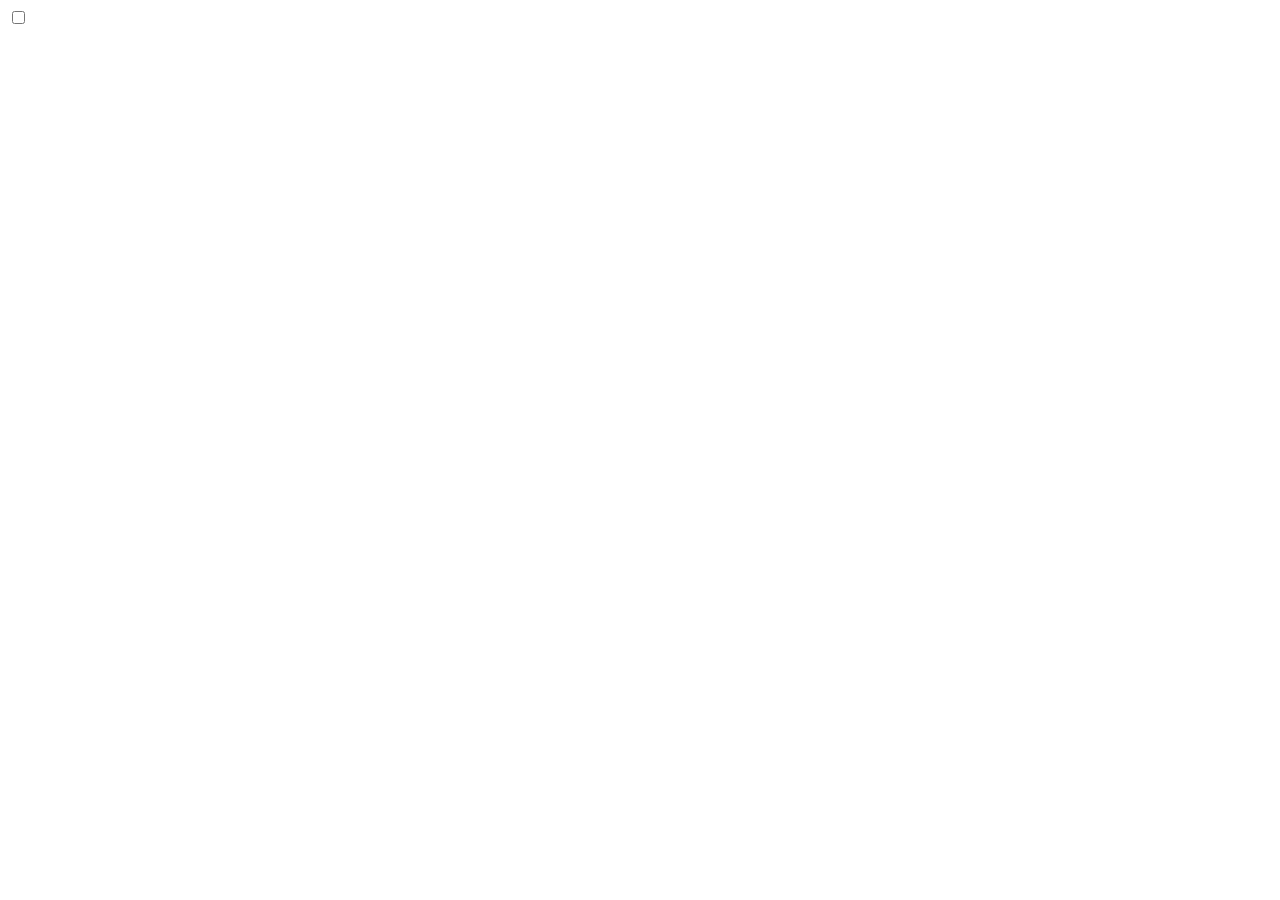
==== Dark-Mode/index.html @ 672096f6 "Create index.html" ====
<!DOCTYPE html>
<html lang="en">
<head>
    <meta charset="UTF-8">
    <meta name="viewport" content="width=device-width, initial-scale=1.0">
    <title>Dark-Mode</title>
    <link rel="stylesheet" href="./style.css">
    <script src="./script.js"></script>
</head>
<body>
    <input type="checkbox" id="switch" class="input">
    <label for="switch" class="label">
        <div class="circle"></div>
</body>
</html>
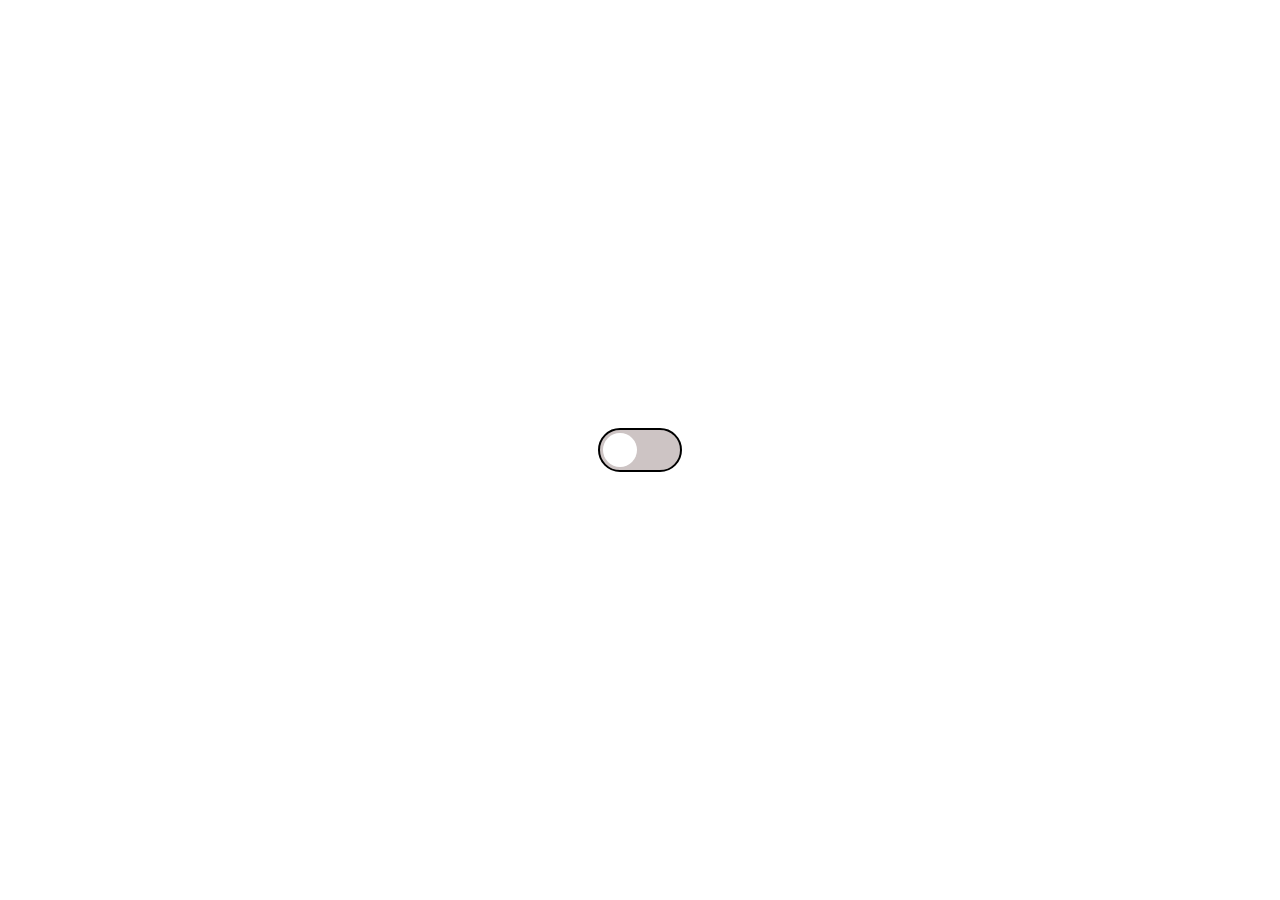
==== commit 7098d6b9: "Update style.css" ====
--- a/Dark-Mode/index.html
+++ b/Dark-Mode/index.html
@@ -8,8 +8,8 @@
     <script src="./script.js"></script>
 </head>
 <body>
-    <input type="checkbox" id="switch" class="input">
-    <label for="switch" class="label">
+    <input type="checkbox" id="dark-mode" class="input">
+    <label for="dark-mode" class="label">
         <div class="circle"></div>
 </body>
 </html>--- a/Dark-Mode/style.css
+++ b/Dark-Mode/style.css
@@ -0,0 +1,61 @@
+body{
+    margin: 0;
+    display: flex;
+    align-items: center;
+    justify-content: center;
+    height: 100vh;
+    transition: .3s;
+}
+
+.input{
+    visibility: hidden;
+}
+
+.label{
+    position: absolute;
+    cursor: pointer;
+    width: 80px;
+    height: 40px;
+    background-color: #cdc4c4;
+    border-radius: 25px;
+    border: 2px solid #000;
+}
+
+.circle{
+    width: 34px;
+    height: 34px;
+    background-color: #fff;
+    border-radius: 50%;
+    position: absolute;
+    top: 3px;
+    left: 3px;
+    animation: close 0.4s linear backwards;
+}
+
+.input:checked + .label{
+    background-color: #ffffff;
+}
+.input:checked + .label .circle{
+    background-color: #000;
+    animation: open 0.4s linear forwards;
+}
+
+
+@keyframes open{
+    0%{
+        left: 3px;
+    }
+    100%{
+        left: 43px;
+    }
+}
+
+
+@keyframes close{
+    0%{
+        left: 43px;
+    }
+    100%{
+        left: 3px;
+    }
+}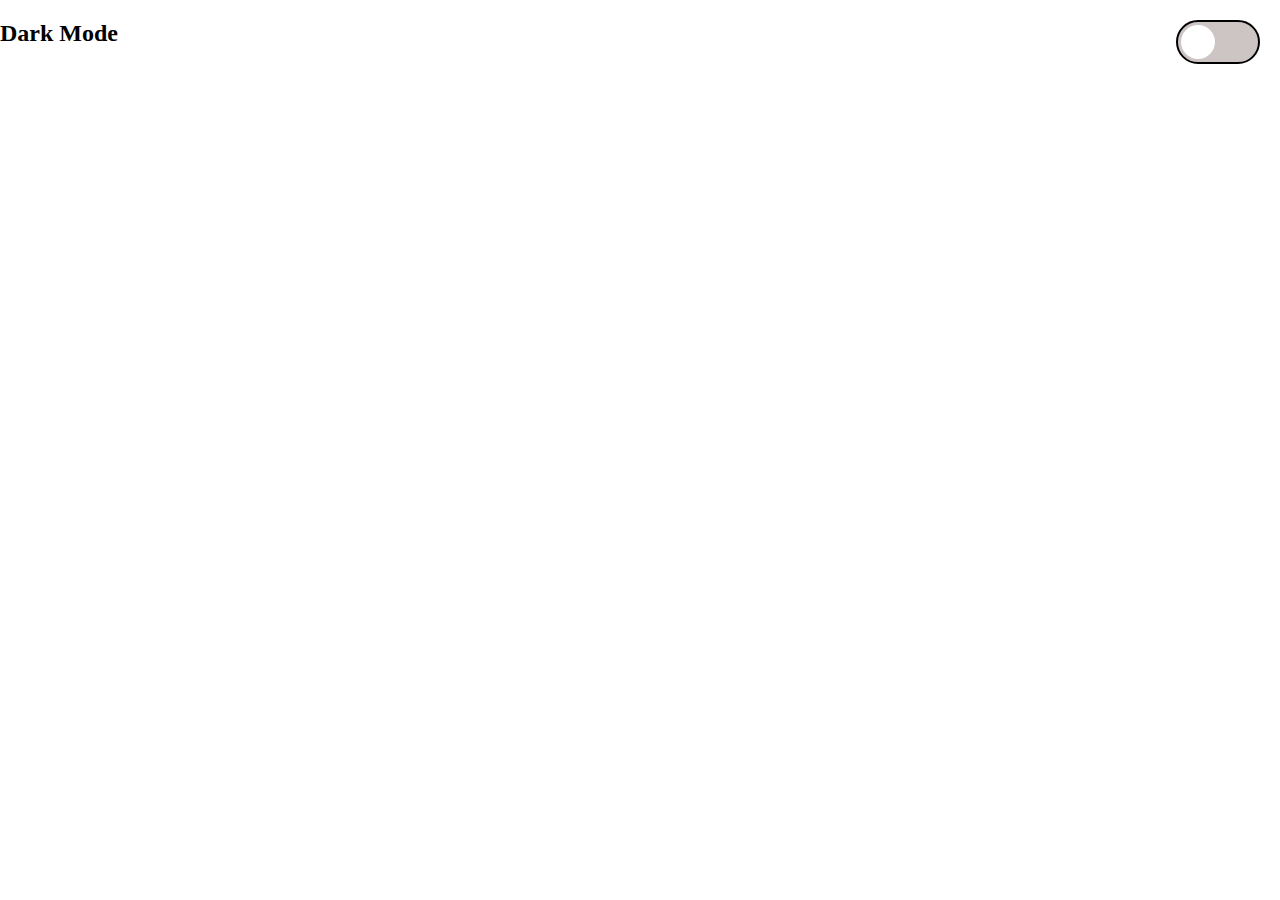
==== commit c9dba18d: "Create script.css" ====
--- a/Dark-Mode/index.html
+++ b/Dark-Mode/index.html
@@ -1,15 +1,19 @@
 <!DOCTYPE html>
 <html lang="en">
-<head>
-    <meta charset="UTF-8">
-    <meta name="viewport" content="width=device-width, initial-scale=1.0">
+  <head>
+    <meta charset="UTF-8" />
+    <meta name="viewport" content="width=device-width, initial-scale=1.0" />
     <title>Dark-Mode</title>
-    <link rel="stylesheet" href="./style.css">
+    <link rel="stylesheet" href="./style.css" />
     <script src="./script.js"></script>
-</head>
-<body>
-    <input type="checkbox" id="dark-mode" class="input">
-    <label for="dark-mode" class="label">
+  </head>
+  <body>
+    <div class="container">
+      <h2>Dark Mode</h2>
+      <input type="checkbox" id="dark-mode" class="input" />
+      <label for="dark-mode" class="label">
         <div class="circle"></div>
-</body>
-</html>+      </label>
+    </div>
+  </body>
+</html>
--- a/Dark-Mode/style.css
+++ b/Dark-Mode/style.css
@@ -1,10 +1,12 @@
 body{
     margin: 0;
-    display: flex;
-    align-items: center;
-    justify-content: center;
     height: 100vh;
     transition: .3s;
+}
+
+.container{
+    display: flex;
+    flex-direction: row;
 }
 
 .input{
@@ -19,6 +21,8 @@
     background-color: #cdc4c4;
     border-radius: 25px;
     border: 2px solid #000;
+    top: 20px;
+    right: 20px;
 }
 
 .circle{
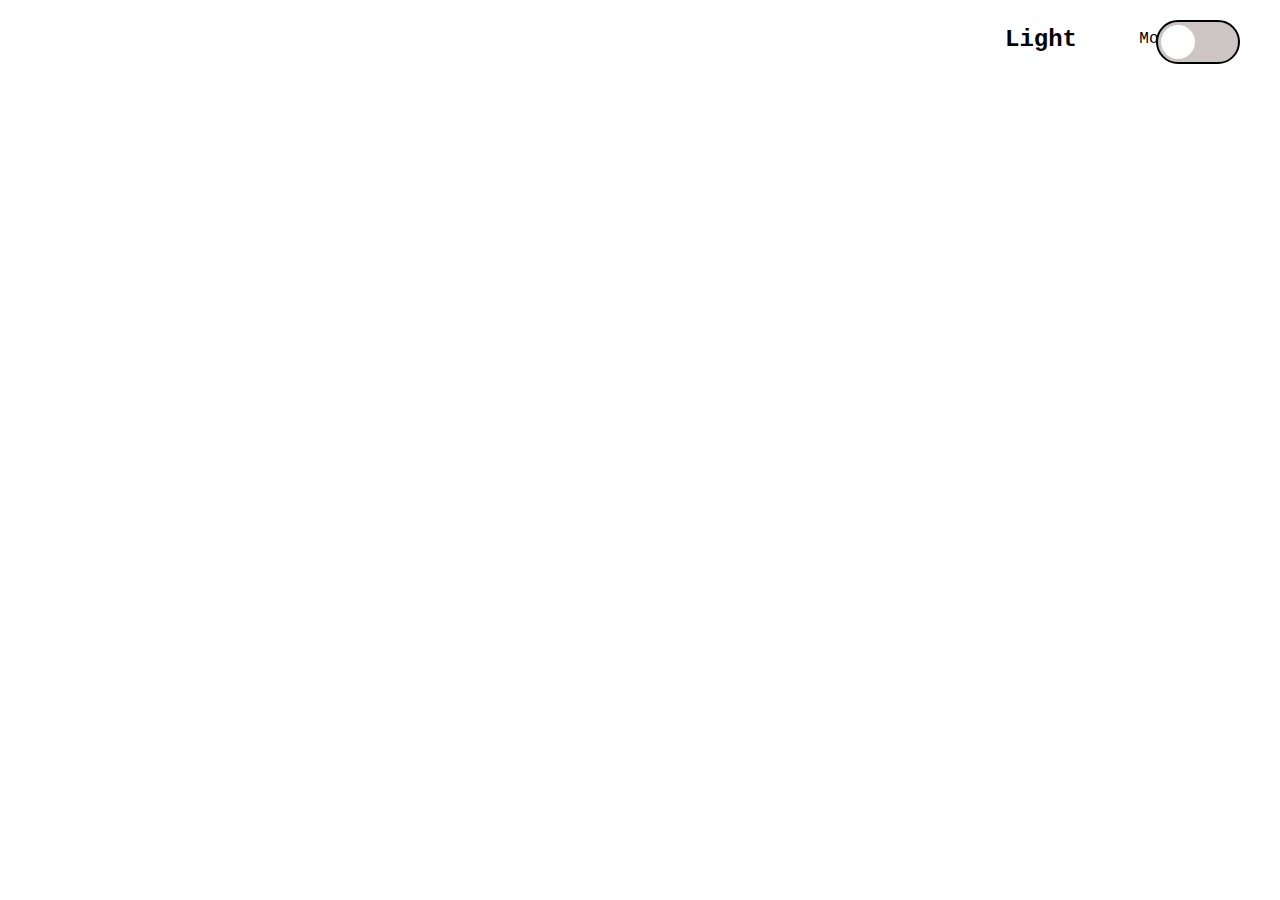
==== commit d19978f3: "Update commit" ====
--- a/Dark-Mode/index.html
+++ b/Dark-Mode/index.html
@@ -9,7 +9,7 @@
   </head>
   <body>
     <div class="container">
-      <h2>Dark Mode</h2>
+      <h2 class="heading" id="heading">Light </h2><span>Mode</span>
       <input type="checkbox" id="dark-mode" class="input" />
       <label for="dark-mode" class="label">
         <div class="circle"></div>
--- a/Dark-Mode/style.css
+++ b/Dark-Mode/style.css
@@ -1,12 +1,19 @@
 body{
     margin: 0;
     height: 100vh;
-    transition: .3s;
+    box-sizing: border-box;
+    font-family:'Courier New', Courier, monospace;
 }
 
 .container{
     display: flex;
     flex-direction: row;
+    width: 255px;
+    height: 78px;
+    position: absolute;
+    right: 20px;
+    justify-content: space-between;
+    align-items: center;
 }
 
 .input{
@@ -39,6 +46,7 @@
 .input:checked + .label{
     background-color: #ffffff;
 }
+
 .input:checked + .label .circle{
     background-color: #000;
     animation: open 0.4s linear forwards;
